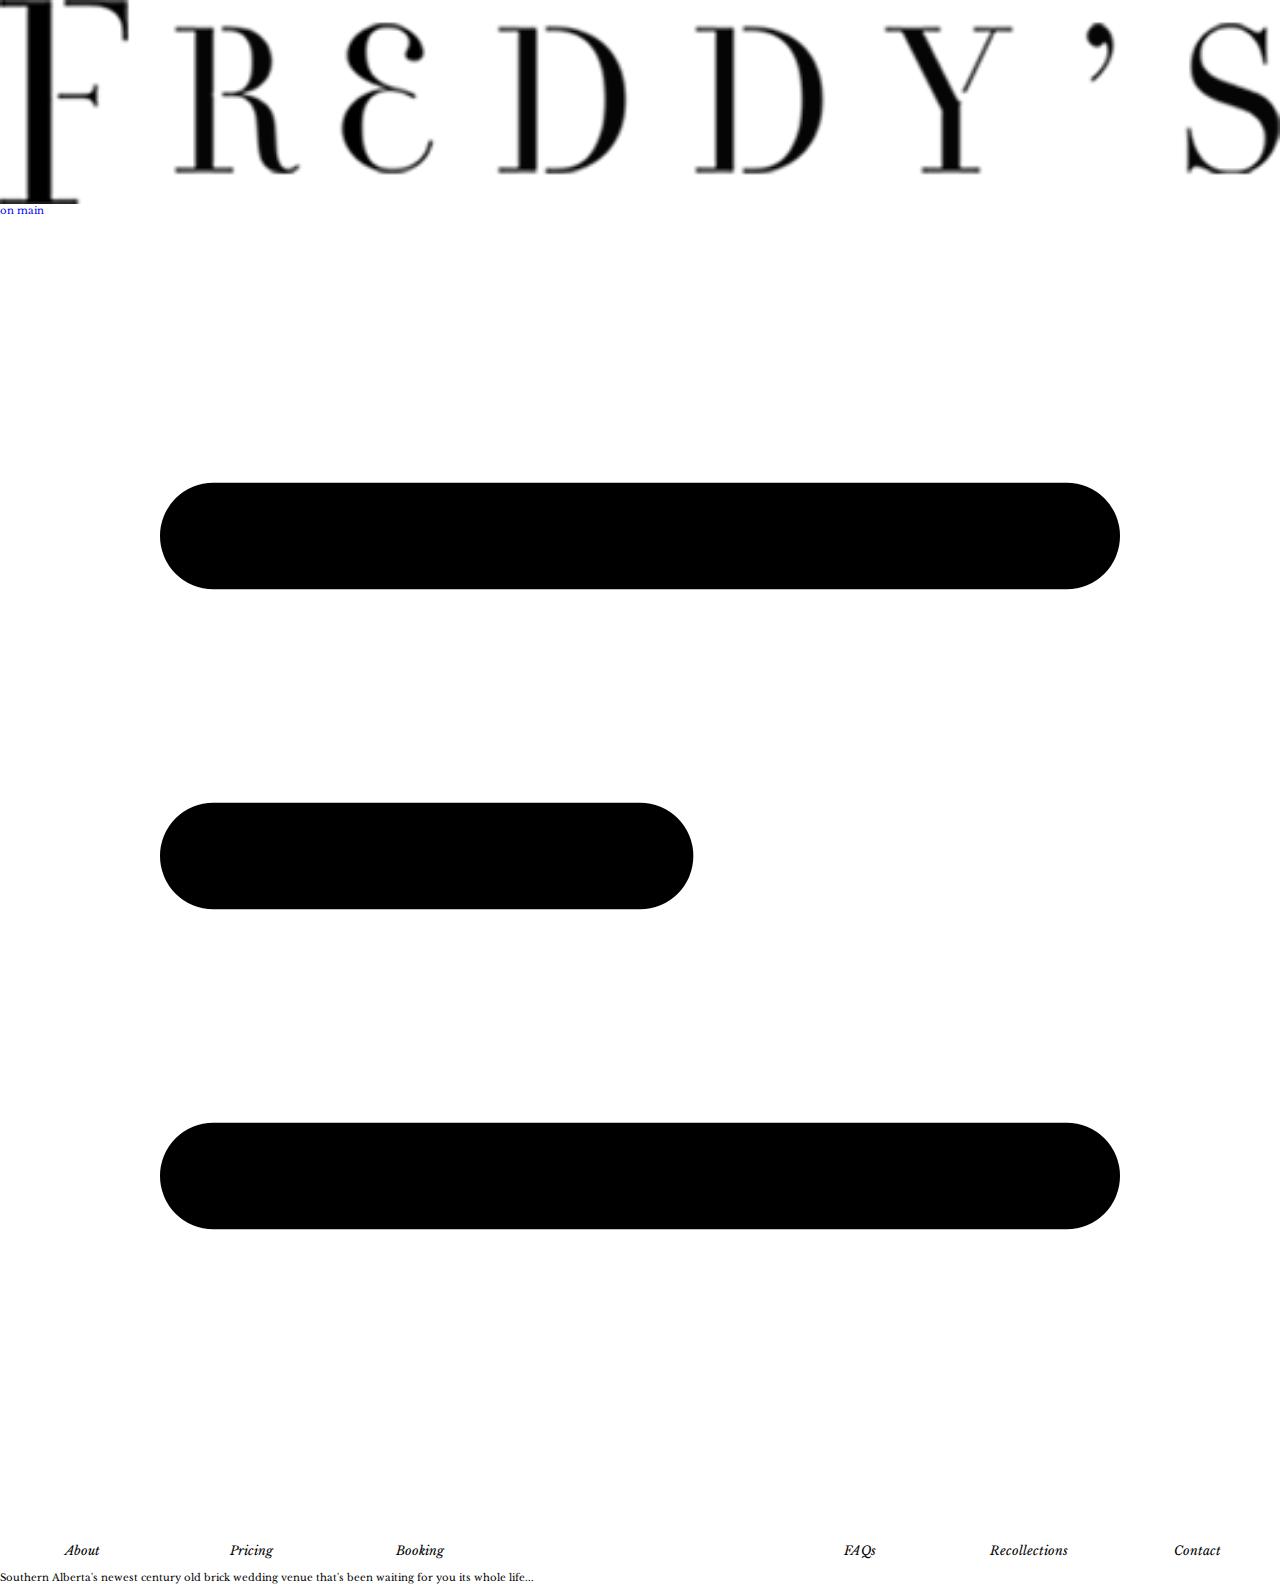
==== about.html @ b7f119c6 "Add files via upload" ====
<!DOCTYPE html>
<html lang="en">
<head>
    <meta charset="UTF-8">
    <meta name="viewport" content="width=device-width, initial-scale=1.0">
    <title>Pricing Guide</title>
    <!-- google fonts -->
    <link rel="preconnect" href="https://fonts.googleapis.com">
    <link rel="preconnect" href="https://fonts.gstatic.com" crossorigin>
    <link href="https://fonts.googleapis.com/css2?family=Libre+Baskerville:ital,wght@0,400;0,700;1,400&display=swap" rel="stylesheet">
  <!-- stylesheets -->
  <link rel="stylesheet" href="css/reset.css">
  <link rel="stylesheet" href="css/styles.css">
</head>
<body>
    <header>
        <div class="flex-container">
          <a href="index.html">
            <h1><img src="img/freddy's-logo.png" alt="Freddy's on Main logo"> on main</h1>
          </a>
          <div class="menu-icon">
            <svg xmlns="http://www.w3.org/2000/svg" class="h-6 w-6" fill="none" viewBox="0 0 24 24" stroke="currentColor">
              <path stroke-linecap="round" stroke-linejoin="round" stroke-width="2" d="M4 6h16M4 12h8m-8 6h16" />
            </svg>
          </div>
          <nav>
            <ul>
              <li><a href="about.html">About</a></li>
              <li><a href="pricing.html">Pricing</a></li>
              <li><a href="https://freddysonmain.setmore.com/" target="_blank">Booking</a></li>
            </ul>
            <ul>
              <li><a href="faqs.html">FAQs</a></li>
              <li><a href="gallery.html">Recollections</a></li>
              <li><a href="contact.html">Contact</a></li>
            </ul>
          </nav>
        </div>
        <div>
          <p>Southern Alberta's newest century old brick wedding venue that's been waiting for you its whole life...</p>
        </div>
    </header>
    <main></main>
    <footer></footer>
    <script src="js/main.js"></script>
</body>
</html>
---- css/styles.css ----
:root {
    --dark-blue: #348aa7;
    --medium-green: #bce784;
    --off-white: #f7f7f7;
    --charcoal: #2a2d34;
    --rubik: 1.6rem/1.5 "Rubik", sans-serif;
    --borders: 2px solid #348aa7;
} 

@font-face {
    font-family: 'rahayuregular';
    src: url('../fonts/rahayu-webfont.woff2') format('woff2'),
         url('../fonts/rahayu-webfont.woff') format('woff');
    font-weight: normal;
    font-style: normal;
}
/* **************** utility classes *************** */

.sr-only {
    position:absolute;
    left:-10000px;
    top:auto;
    width:1px;
    height:1px;
    overflow:hidden;
}

.flex-container {
    display: flex;
    flex-direction: column;
}

.card-container {
    padding: 1rem;
}

.button {
    display: inline-block;
    border-radius: 50%;
    background-color: black;
    color: white;
    width: 7.5rem;
    height: 7.5rem;
    padding: 0.25rem;
    font-style: italic;
}
.button span {
    border-radius: inherit;
    width: 100%;
    height: 100%;
    border: 1px solid white;
    display: flex;
    align-items: center; 
    justify-content: center;
}

.button:hover {
    background-color: rgb(41, 42, 43);
}

/* *************** typography **************** */
body {
    font-family: 'Libre Baskerville', serif;
}

nav a {
    font-size: 1.25rem;
    font-style: italic;
}

body span {
    font-style: italic;
}

h2 {
    font-size: 2.15rem;
    margin-bottom: 1rem;  
}
main p {
    font-size: 1.1rem;
    line-height: 1.5;
}

/* ************ header ************ */

header section {  
    display: flex;
    justify-content: center;
    align-items: center;
    width: 100vw;
}

.logo {
    text-align: center;
    font-family: 'rahayuregular';
    color: var(--charcoal);
    font-size: 1.75rem;
    width: 20rem;
    padding: 1rem;
}

.logo img:last-of-type {
    display: none;
}

.toggle-btn {
    position: absolute;
    right: 0;
    padding: 1rem;
    width: 5rem;
    display: block;
}

header nav {
    position: absolute;
    top: 6rem; /* the height of the closed header */
    left: 0;
    width: 100vw;
    max-height: 0;
    overflow: hidden;
    transition: max-height 0.7s ease-in-out;
    background-color: white;
    }

.show-nav {
    max-height: 100vh;
    z-index: 50;
    }

nav ul li a {
    display: block;
    padding: 1rem;
    color: black;
    z-index: 100;
}

header nav a:hover {
    background-color: rgb(41, 42, 43);
    color: white;
    text-decoration: underline;
}
footer a:hover {
    color: white;
}

/* banner styling */

.banner {
    position: relative;
}

.banner p {
    position: absolute;
    top: 3rem;
    text-align: left;
    font-size: 1.25rem;
    line-height: 2rem;
    margin-right: 1.25rem;
    padding: 2.25rem 1.5rem;
    color: #fbf9fb;
    background-color: hwb(40 47% 32% / 0.877);
}

/* main styling */
main section {
    margin-bottom: 2.5rem;
}

main section p {
    margin-bottom: 1rem;
    font-size: 1rem;
}

main section:first-child {
    position: relative;
    margin-top: 3rem;
    margin-bottom: 3rem;
}

.proposal div {
    position: absolute;
    bottom: 52%; 
    background-color: hwb(40 47% 32% / 0.8777);
    color: #fbf9fb;
    padding: 1.5rem 3% 1rem 3%;
    width: 98%;
}
.proposal h2 {
    font-size: 2.15rem;
    font-style: italic;
}

.proposal p {
    font-size: 1.2rem;
}

.proposal a {
    position: absolute;
    bottom: -5.5rem;
    right: 0;
    margin-right: 3rem;
}

section:nth-child(2) {
    padding: 3rem 3rem 0 3rem;
    text-align: center;
}

section:nth-child(2) a {
    margin-top: 1.5rem;
}

.details {
    display: flex;
    flex-wrap: wrap;
    justify-content: center;
    align-items: center;
    margin-bottom: 4rem;
    padding-left: 1rem;
}
.details > div:first-child > div {
    position: relative;
    margin: 5rem 0 0 5rem;
    display: flex;
    flex-wrap: wrap;
}
.details > div:first-child > div > div {
    background-color: #d1a78f;
}
.details img {
    position: relative;
    top: -4rem;
    left: -4rem;
}

.details > div:last-child {
    margin-top: -3.5rem;
}

.outline {
    outline: black solid 0.1rem;
    outline-offset: -0.5rem;
    padding: 5% 0 5% 5%;
}

.details > div:nth-last-child(2) {
    position: relative;
    display: flex;
    flex-direction: column;
    text-align: right;
    margin-right: 1rem;
    margin-left: 3rem;
    top: -2.75rem;
}

.details > div:nth-last-child(2) span {
    margin-left: 1rem;
    font-size: 1.5rem;
}

.details > div:last-child {
    width: 100%;
}

.stories > div:first-child {
    position: relative;
    flex-direction: row;
    padding-top: 3rem;
    padding-left: 0.5rem;
}
.stories h2 {
    z-index: 1;
    width: 10rem;
    margin-top: 1rem;
}
.stories .outline-2 {
    outline: black solid 1px;
    padding: 5px 5px 10px 5px;
    width: 90%;
    position: relative;
}
.stories > div:first-child > div:nth-child(2) p {
    margin-bottom: 1rem;
}

.stories > div > div:nth-child(2) {
    width: 80%;
    padding: 1rem;
}
.stories .absolute {
    position: absolute;
    right: 1rem;
    bottom: -3rem;
}

section:nth-child(5) {
    margin-top: 2rem;
}

section:nth-child(5) > div > div:last-child {
    position: relative;
}
section:nth-child(5) > div > div > div {
    display: flex;
    justify-content: end;
    width: 100%;
    margin-right: 5%;
    position: absolute;
    top: -2.5rem;
    padding-right: 1rem;
}
section:nth-child(5) > div > div:first-child {
    padding: 3rem 1rem;
    background-color: #ae677dc5;
}

.lets-talk h3 {
    font-size: 1.8rem;
    line-height: 1.8;
}

.spill {
    margin-top: 4.5rem;
}
.spill > div:last-child {
    position: relative;
    top: -18rem;
    z-index: -1;
}

.spill > div:last-child > div {
    background-color: #7d46226a;
    padding: 17rem 1rem 1rem 1rem;
}
.spill img {
    outline: black solid 0.1rem;
    outline-offset: -0.5rem;
    padding: 5% 0 5% 5%;
}

.spill p {
    margin-top: 6rem;
    font-style: italic;
}
.spill .button {
    text-align: center;
    position: absolute;
    bottom: -4rem;
    left: 2.5rem;
}

.spill h2 {
    margin-left: 1rem;
}

section:last-child {
    margin-top: -15rem;
    padding: 1rem 3rem;
}

section:last-child img {
    float: left;
    width: 30%;
    margin-right: 1rem;
    border-radius: 50%;
    shape-outside: margin-box;
}
section:last-child h2 {
    font-style: italic;
    text-align: center;
}
section:last-child p {
    font-style: italic;
}
/* footer */
footer {
    background-color: hwb(40 47% 32% / 0.87);
}

footer nav {
    margin: 0 auto;
    margin-top: 5rem;
}

footer ul {
    padding: 1.25rem;
    display: flex;
    flex-direction: row;
    flex-wrap: wrap;
    width: 80vw;
}

footer nav ul:first-child li {
    width: 50%;
}

footer a {
    color: white;
    text-decoration: none;
}
footer a:hover {
    text-decoration: underline;
    color: white;
}
/* media queries */

@media screen and (min-width:650px) {
    .proposal div {
        right: 5rem;
        bottom: 50%;
        background-color: initial;
        color: black;
        width: 78%;
    }
    .proposal h2,
    .stories h2 {
        font-size: 3.6rem;
    }
    .details,
    .expenses {
        width: 85%;
        margin: 0 auto;
    }
    .stories > div > div:last-child {   display: flex;
        flex-direction: column;
        justify-content: center;
        padding: 3rem;
        width: 65%;
    }
    .stories p {
        font-size: 1.2rem;
    }

    .spill {
        display: flex;
        flex-direction: column;
        position: relative;
        height: 900px;
    }
    .spill h2 {
        text-align: center;
        padding-left: 25rem;
        font-size: 3.6rem;
        position: absolute;
        top: 0;
        right: 10rem;
        z-index: 2;
    }
    .spill > div:first-of-type {
        position: relative;
        width: 55%;
        padding-left: 7%;
    }

    .spill > div:last-child {
        width: 90%;
        position: absolute;
        top: 0;
        margin-top: 8rem;
    }
    .spill > div:last-child > div {
        display: flex;
        padding: 1rem;
        justify-content: flex-end;
        position: relative;
        height: 40rem;
    }

    .spill > div:last-child > div p {
        margin: 0;
        width: 35%;
        max-width: 38rem;
        font-size: 1.6rem;
        position: absolute;
        top: -2rem;
    }
    .spill .button {
        bottom: 8%;
        left: 90%;
    }
    .features .card-container {
        width: 70%;
        margin: 0 auto;
    }
    .features p {
        font-size: 1.6rem;
    }
}

@media screen and (min-width: 720px) {
    .toggle-btn {
        display: none;
    }

    .site-id {
        position: absolute;
        top: 0;
        z-index: 50;
    }

    header nav {
        display: flex;
        flex-direction: row;
        justify-content: space-between;
        align-items: baseline;
        position: static;
        max-height: unset;
        overflow: visible;
        margin: 0 auto;
        width: 98%;
    }

    header nav ul {
        display: flex;
        width: calc(100% / 2 - 15rem);
        justify-content: space-between;
    }

    header nav li {
        width: calc(100% / 3 - 2rem);
    }

    header nav ul a {
        padding: 4rem 1rem 1rem 1rem;
        line-height: 2;
        text-align: center;
    }

    header nav a:hover {
        text-decoration: underline 1px;
        background-color: white;
        color: var(--charcoal);
    }

    .details {
        display: flex;
        flex-wrap: wrap;
        justify-content: center;
        align-items: center;
        width: 100%;
        position: relative;
        padding-top: 4rem;
        padding-bottom: 3rem;
    }

    .details h2 {
        text-align: center;
    }

    .details > div:first-child {
        width: 50%;
        padding: 0;
    }
    .details > div:nth-child(2) {
        width: 44%;
        margin: 3rem 1rem;
        
    }
    .details > div:last-child {
        z-index: 20;
        position: absolute;
        bottom: 1rem;
        left: 4rem;
    }
    .lets-talk .absolute {
        position: absolute;
        right: 4rem;

    }
    .details,
    .stories {
        padding-bottom: 4rem;
    }
    .features {
        margin-top: 5rem;
    }
}

@media screen and (min-width: 960px) {
    .site-id {
        top: 7.5rem;
        padding-top: 2rem;
        z-index: 50;
    }
    
    .logo img:first-of-type {
        display: none;
    }
    .logo img:last-of-type {
        display: block;
    }
    .logo {
        width: 25rem;
        color: #f6e3d7;
        font-size: 2.5rem;
    }

    /* .site-id {
        display: flex;
        flex-direction: column;
        align-items: center;
        justify-content: space-evenly;
    }

    .site-id div {
        background-color: gold;
        width: 40vw;
        height: 2px;
        z-index: 100;
    } */

    .banner {
        width: 90%;
        margin: 0 auto 7.5rem auto;
    }
    .banner p {
        margin-top: 10%;
        margin-right: 0;
        padding: 4.5rem 20% 3rem 2rem;
        font-size: 1.8rem;
        line-height: 1.5;
        left: -4rem;
        width: calc(100% + 4rem);
    }
    main .wrapper {
        max-width: 960px;
        margin: 0 auto
    }
}

@media screen and (min-width: 1250px) {
    .banner {
        max-width: 1250px;
    }
}

@media screen and (min-width: 1440px) {
    
}
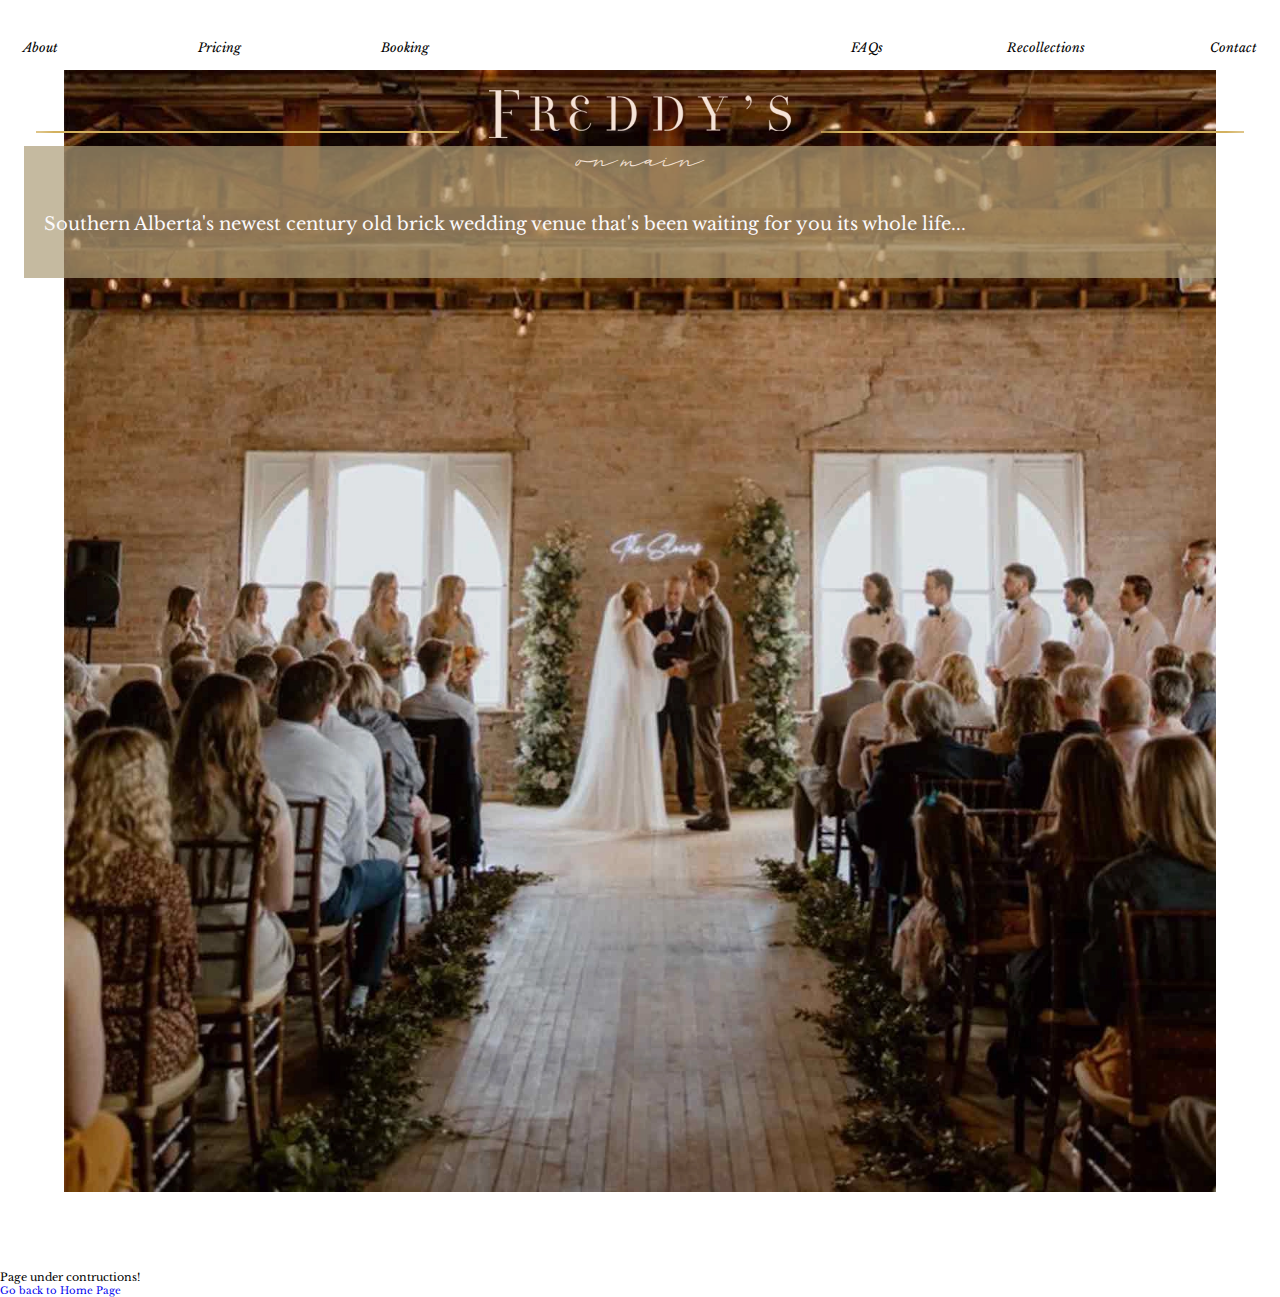
==== commit c10f61ad: "fixed background formatting and image adjustments" ====
--- a/about.html
+++ b/about.html
@@ -13,34 +13,46 @@
   <link rel="stylesheet" href="css/styles.css">
 </head>
 <body>
-    <header>
-        <div class="flex-container">
-          <a href="index.html">
-            <h1><img src="img/freddy's-logo.png" alt="Freddy's on Main logo"> on main</h1>
-          </a>
-          <div class="menu-icon">
-            <svg xmlns="http://www.w3.org/2000/svg" class="h-6 w-6" fill="none" viewBox="0 0 24 24" stroke="currentColor">
-              <path stroke-linecap="round" stroke-linejoin="round" stroke-width="2" d="M4 6h16M4 12h8m-8 6h16" />
-            </svg>
-          </div>
-          <nav>
-            <ul>
-              <li><a href="about.html">About</a></li>
-              <li><a href="pricing.html">Pricing</a></li>
-              <li><a href="https://freddysonmain.setmore.com/" target="_blank">Booking</a></li>
-            </ul>
-            <ul>
-              <li><a href="faqs.html">FAQs</a></li>
-              <li><a href="gallery.html">Recollections</a></li>
-              <li><a href="contact.html">Contact</a></li>
-            </ul>
-          </nav>
-        </div>
-        <div>
-          <p>Southern Alberta's newest century old brick wedding venue that's been waiting for you its whole life...</p>
-        </div>
-    </header>
-    <main></main>
+  <header>
+    <div class="wrapper">
+      <section class="site-id">
+        <h1 class="sr-only">Freddy's on Main</h1>
+        <div class="horizontal-line"></div>
+        <a class="logo flex-container" href="index.html">
+          <img src="img/freddy's-logo.png" alt="Freddy's on Main Logo">
+          <img src="img/logo-tan.png" alt="Freddy's on Main logo">
+          <span>on main</span>
+        </a>
+        <div class="horizontal-line"></div>
+        <svg class="toggle-btn h-6 w-6" xmlns="http://www.w3.org/2000/svg" fill="none" viewBox="0 0 24 24" stroke="currentColor">
+          <path stroke-linecap="round" stroke-linejoin="round" stroke-width="2" d="M4 6h16M4 12h8m-8 6h16"/>
+        </svg>
+      </section>
+      <nav>
+        <ul>
+          <li><a href="about.html">About</a></li>
+          <li><a href="pricing.html">Pricing</a></li>
+          <li><a href="https://freddysonmain.setmore.com/" target="_blank">Booking</a></li>
+        </ul>
+        <ul>
+          <li><a href="faqs.html">FAQs</a></li>
+          <li><a href="gallery.html">Recollections</a></li>
+          <li><a href="contact.html">Contact</a></li>
+        </ul>
+      </nav>
+      <div class="banner">
+        <picture>
+          <source media="(min-width: 700px)" srcset="img/isle-square.webp">
+          <img srcset="img/isle-sm.webp 600w, img/isle-md.webp 1000w, img/isle-lg.webp 1601w" src="img/isle-lg.webp" alt="bride and groom getting married">
+        </picture>
+        <p>Southern Alberta's newest century old brick wedding venue that's been waiting for you its whole life...</p>
+      </div>
+    </div>
+  </header>
+    <main>
+      <p>Page under contructions!</p>
+      <a href="index.html">Go back to Home Page</a>
+    </main>
     <footer></footer>
     <script src="js/main.js"></script>
 </body>
--- a/css/styles.css
+++ b/css/styles.css
@@ -28,6 +28,8 @@
 .flex-container {
     display: flex;
     flex-direction: column;
+    justify-content: center;
+    align-items: center;
 }
 
 .card-container {
@@ -82,21 +84,23 @@
 }
 
 /* ************ header ************ */
-
-header section {  
-    display: flex;
-    justify-content: center;
+header {
+    background-color: white;
+}
+
+.site-id {
+    margin: 0 auto;
+    width: 35%;
+    padding: 1rem;
+    display: flex;
     align-items: center;
-    width: 100vw;
-}
-
-.logo {
+}
+
+.logo {  
     text-align: center;
     font-family: 'rahayuregular';
     color: var(--charcoal);
     font-size: 1.75rem;
-    width: 20rem;
-    padding: 1rem;
 }
 
 .logo img:last-of-type {
@@ -158,7 +162,7 @@
     margin-right: 1.25rem;
     padding: 2.25rem 1.5rem;
     color: #fbf9fb;
-    background-color: hwb(40 47% 32% / 0.877);
+    background-color: hwb(40 47% 32% / 0.7);
 }
 
 /* main styling */
@@ -320,18 +324,18 @@
 }
 
 .spill {
-    margin-top: 4.5rem;
-}
-.spill > div:last-child {
-    position: relative;
-    top: -18rem;
-    z-index: -1;
-}
-
-.spill > div:last-child > div {
-    background-color: #7d46226a;
-    padding: 17rem 1rem 1rem 1rem;
-}
+    position: relative;
+}
+
+.spill > div:first-child {
+    display: flex;
+    flex-wrap: wrap;
+}
+
+.spill > div:first-child > div {
+    width: 50%;
+}
+
 .spill img {
     outline: black solid 0.1rem;
     outline-offset: -0.5rem;
@@ -339,28 +343,36 @@
 }
 
 .spill p {
-    margin-top: 6rem;
+    margin-top: 3rem;
     font-style: italic;
+    font-size: 1.2rem;
+}
+.spill > div:first-child > div:first-child {
+    position: relative;
 }
 .spill .button {
     text-align: center;
     position: absolute;
     bottom: -4rem;
-    left: 2.5rem;
-}
-
-.spill h2 {
-    margin-left: 1rem;
+    left: 10%;
+}
+
+.spill-bg {
+    position: absolute;
+    top: 8rem;
+    height: 75%;
+    width: 100%;
+    background-color: #7d46226a;
+    z-index: -1;
 }
 
 section:last-child {
-    margin-top: -15rem;
     padding: 1rem 3rem;
 }
 
 section:last-child img {
     float: left;
-    width: 30%;
+    width: 12rem;
     margin-right: 1rem;
     border-radius: 50%;
     shape-outside: margin-box;
@@ -431,59 +443,13 @@
         font-size: 1.2rem;
     }
 
-    .spill {
-        display: flex;
-        flex-direction: column;
-        position: relative;
-        height: 900px;
-    }
-    .spill h2 {
-        text-align: center;
-        padding-left: 25rem;
-        font-size: 3.6rem;
-        position: absolute;
-        top: 0;
-        right: 10rem;
-        z-index: 2;
-    }
-    .spill > div:first-of-type {
-        position: relative;
-        width: 55%;
-        padding-left: 7%;
-    }
-
-    .spill > div:last-child {
+    .features .card-container {
         width: 90%;
-        position: absolute;
-        top: 0;
-        margin-top: 8rem;
-    }
-    .spill > div:last-child > div {
-        display: flex;
-        padding: 1rem;
-        justify-content: flex-end;
-        position: relative;
-        height: 40rem;
-    }
-
-    .spill > div:last-child > div p {
-        margin: 0;
-        width: 35%;
-        max-width: 38rem;
-        font-size: 1.6rem;
-        position: absolute;
-        top: -2rem;
-    }
-    .spill .button {
-        bottom: 8%;
-        left: 90%;
-    }
-    .features .card-container {
-        width: 70%;
         margin: 0 auto;
     }
-    .features p {
-        font-size: 1.6rem;
+    .features p,
+    .spill p {
+        font-size: 1.5rem;
     }
 }
 
@@ -493,9 +459,9 @@
     }
 
     .site-id {
+        width: 30%;
         position: absolute;
-        top: 0;
-        z-index: 50;
+        left: 35%;
     }
 
     header nav {
@@ -506,22 +472,17 @@
         position: static;
         max-height: unset;
         overflow: visible;
-        margin: 0 auto;
-        width: 98%;
+        padding: 2.5rem 1% 0 1%;
     }
 
     header nav ul {
         display: flex;
-        width: calc(100% / 2 - 15rem);
+        width: 34%;
         justify-content: space-between;
     }
 
-    header nav li {
-        width: calc(100% / 3 - 2rem);
-    }
-
     header nav ul a {
-        padding: 4rem 1rem 1rem 1rem;
+        padding: 1rem;
         line-height: 2;
         text-align: center;
     }
@@ -571,16 +532,27 @@
     .stories {
         padding-bottom: 4rem;
     }
+    .spill > div:first-of-type img {
+        max-width: 400px;
+    }
+
     .features {
         margin-top: 5rem;
     }
+
+    .spill .wrapper {
+        width: 80%;
+        margin: 0 auto;
+    }
 }
 
 @media screen and (min-width: 960px) {
     .site-id {
-        top: 7.5rem;
-        padding-top: 2rem;
+        top: 7rem;
+        left: 2%;
         z-index: 50;
+        display: flex;
+        width: 96%;
     }
     
     .logo img:first-of-type {
@@ -590,33 +562,32 @@
         display: block;
     }
     .logo {
-        width: 25rem;
         color: #f6e3d7;
         font-size: 2.5rem;
-    }
-
-    /* .site-id {
-        display: flex;
-        flex-direction: column;
-        align-items: center;
-        justify-content: space-evenly;
-    }
-
-    .site-id div {
-        background-color: gold;
-        width: 40vw;
+        width: 30%;
+        padding: 1rem 3rem 1rem 3rem;
+    }
+
+    .logo span {
+        margin-top: 1rem;
+    }
+
+    .horizontal-line {
         height: 2px;
+        background-color: #d3b15f;
+        border-radius: 15%;
+        width: 35%;
         z-index: 100;
-    } */
+    }
 
     .banner {
         width: 90%;
         margin: 0 auto 7.5rem auto;
     }
     .banner p {
-        margin-top: 10%;
+        margin-top: 4%;
         margin-right: 0;
-        padding: 4.5rem 20% 3rem 2rem;
+        padding: 6.5rem 20% 4rem 2rem;
         font-size: 1.8rem;
         line-height: 1.5;
         left: -4rem;
@@ -630,10 +601,61 @@
 
 @media screen and (min-width: 1250px) {
     .banner {
-        max-width: 1250px;
+        max-width: 1200px;
     }
 }
 
 @media screen and (min-width: 1440px) {
     
-}+}
+
+/* -- Code for the Cookie Compliance popover window -- */
+
+#cookiePopup {
+    background-color: #ffffff;
+    position: absolute;
+    left: 7.5%;
+    bottom: 0;
+    font-size: 14px;
+    width: 85%;
+    box-shadow: 0 0 2em rgba(5, 0, 31, 0.15);
+    font-family: "Poppins", sans-serif;
+    text-align: justify;
+    line-height: 1.8em;
+    margin: 0 auto;
+    padding: 3rem 1.4rem 2rem 1.4rem;
+    border-radius: 6px;
+    transition: all 0.5s ease-in-out;
+  }
+  
+  #cookiePopup p {
+    text-align: center;
+    margin-bottom: 1rem;
+  }
+  #cookiePopup button {
+    background-color: var(--charcoal);
+    border: none;
+    color: #ffffff;
+    font-size: 1.2em;
+    padding: 1.25rem 2rem;
+    display: block;
+    position: relative;
+    margin: auto;
+    border-radius: 5px;
+  }
+  #cookiePopup button:hover,
+  #cookiePopup a:hover {
+    text-decoration: underline;
+  }
+  #cookiePopup a {
+    color: rgb(152, 0, 240);
+  }
+  
+  .hide {
+    visibility: hidden;
+  }
+  .show {
+    visibility: visible;
+  }
+  
+  /* -- End of Code for the Cookie Compliance popover window -- */